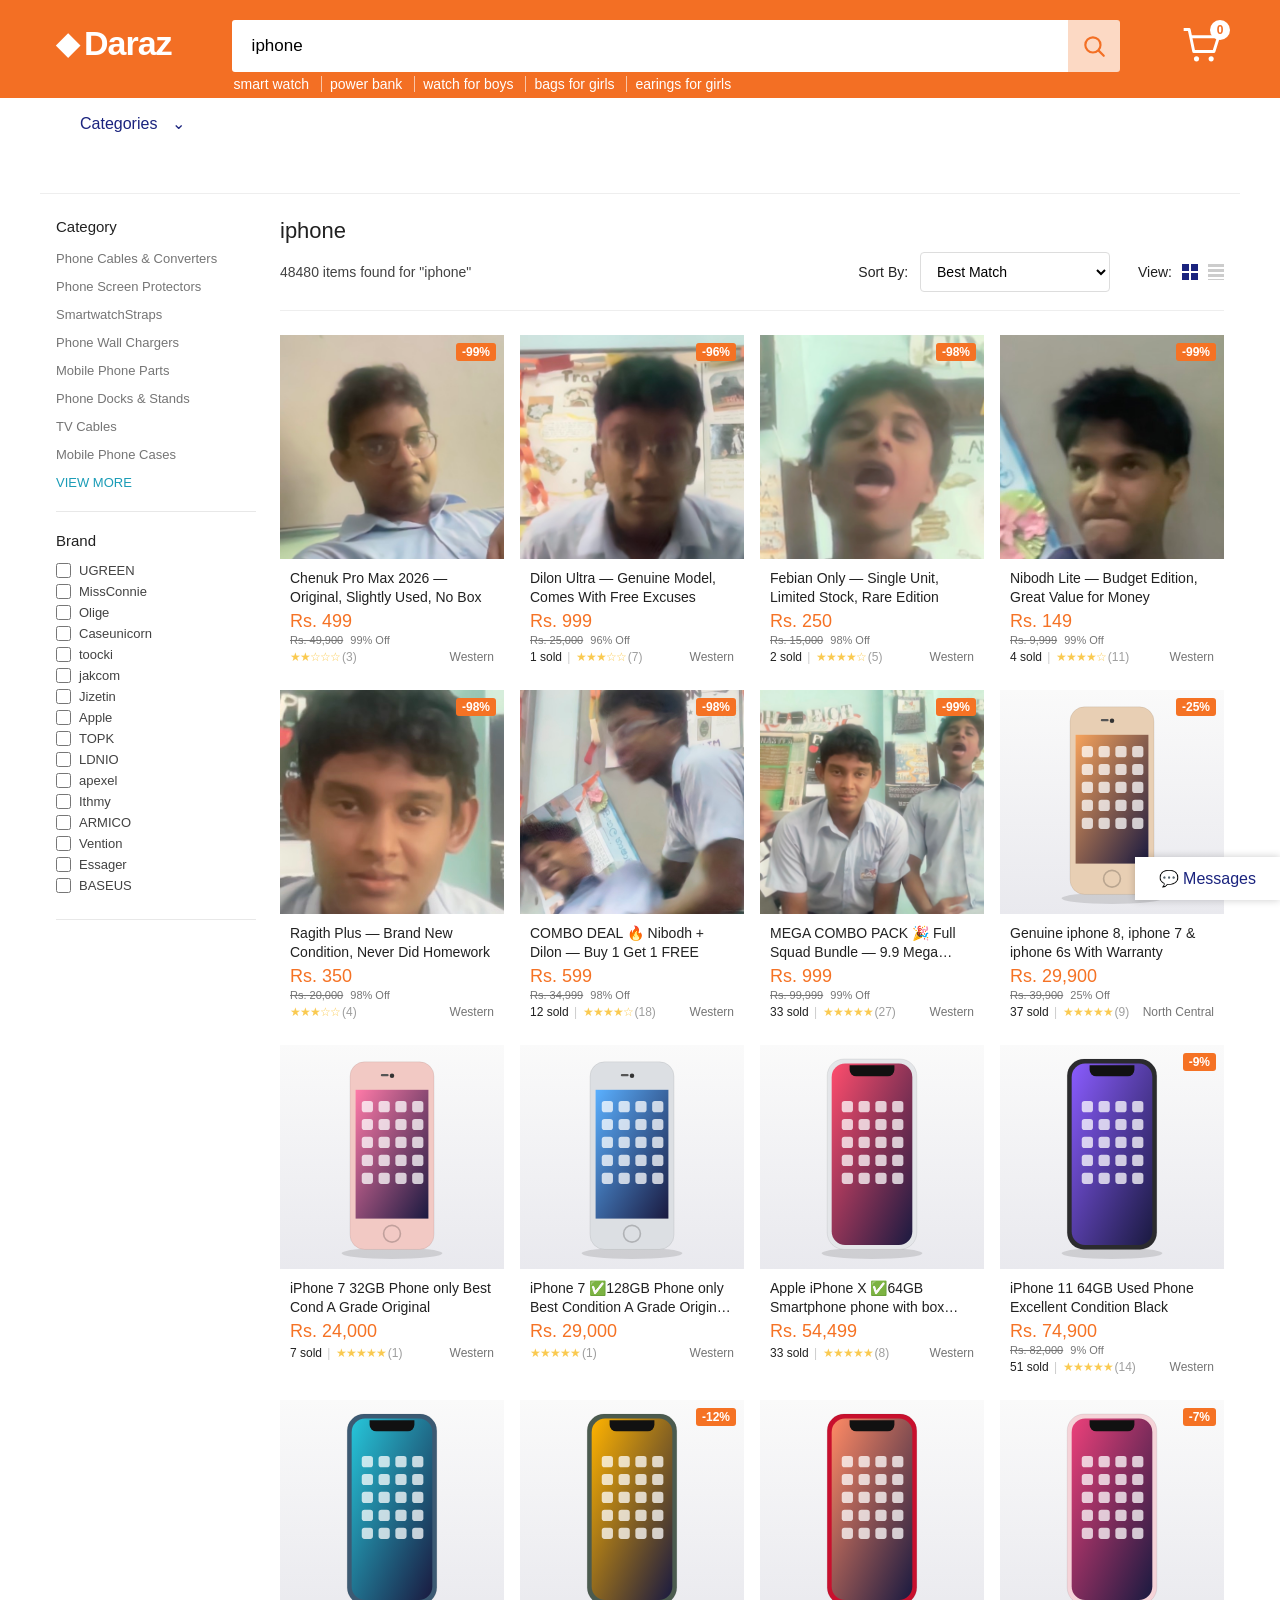
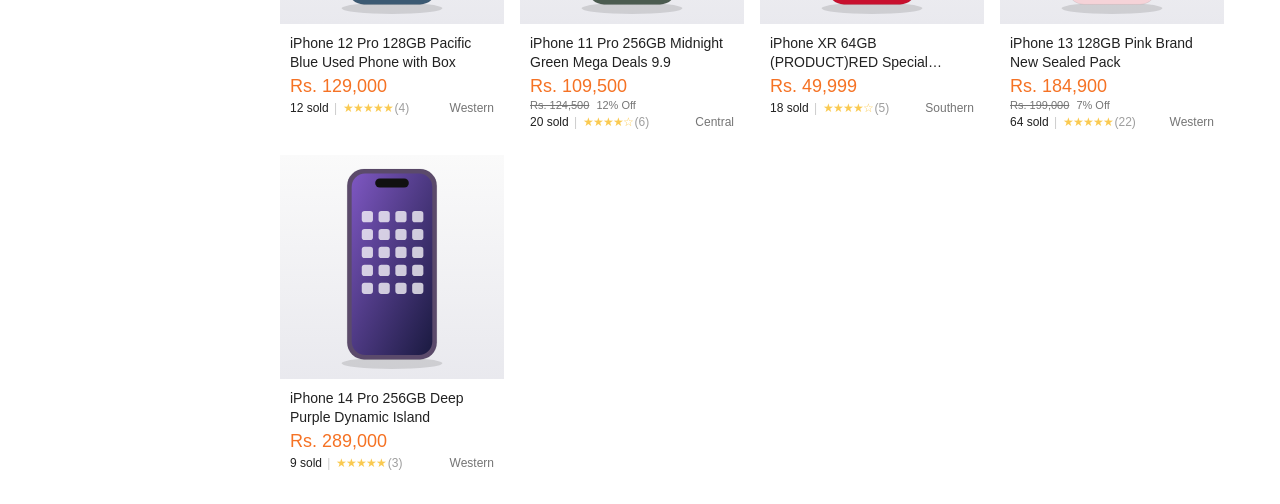
==== index.html @ cf16ce6b "Add files via upload" ====
<!DOCTYPE html>
<html lang="en">
<head>
  <meta charset="UTF-8">
  <meta name="viewport" content="width=device-width, initial-scale=1.0">
  <title>iphone - Buy iphone at Best Price</title>
  <link rel="stylesheet" href="style.css">
</head>
<body>

  <!-- Header -->
  <header class="header">
    <div class="header-inner">
      <a href="#" class="logo">
        <span class="logo-icon">◆</span> Daraz
      </a>
      <div class="search-wrap">
        <form class="search" id="searchForm">
          <input type="text" id="searchInput" value="iphone">
          <button type="submit" aria-label="Search">
            <svg viewBox="0 0 24 24" width="26" height="26"><circle cx="11" cy="11" r="7" fill="none" stroke="currentColor" stroke-width="2"/><line x1="16.5" y1="16.5" x2="21" y2="21" stroke="currentColor" stroke-width="2" stroke-linecap="round"/></svg>
          </button>
        </form>
        <nav class="suggestions">
          <a href="#">smart watch</a>
          <a href="#">power bank</a>
          <a href="#">watch for boys</a>
          <a href="#">bags for girls</a>
          <a href="#">earings for girls</a>
        </nav>
      </div>
      <a href="#" class="cart" id="cartBtn" aria-label="Cart">
        <span class="cart-badge" id="cartCount">0</span>
        <svg viewBox="0 0 24 24" width="44" height="44"><path d="M2 3h3l2.5 12h11L21 7H6.2" fill="none" stroke="currentColor" stroke-width="1.6" stroke-linejoin="round"/><circle cx="9" cy="19" r="1.4" fill="currentColor"/><circle cx="17" cy="19" r="1.4" fill="currentColor"/></svg>
      </a>
    </div>
  </header>

  <!-- Categories bar -->
  <div class="cat-bar">
    <button class="cat-btn">Categories <span class="chev">⌄</span></button>
  </div>

  <main class="container">
    <!-- Sidebar -->
    <aside class="sidebar">
      <section class="filter">
        <h3>Category</h3>
        <ul class="cat-list">
          <li><a href="#">Phone Cables &amp; Converters</a></li>
          <li><a href="#">Phone Screen Protectors</a></li>
          <li><a href="#">SmartwatchStraps</a></li>
          <li><a href="#">Phone Wall Chargers</a></li>
          <li><a href="#">Mobile Phone Parts</a></li>
          <li><a href="#">Phone Docks &amp; Stands</a></li>
          <li><a href="#">TV Cables</a></li>
          <li><a href="#">Mobile Phone Cases</a></li>
        </ul>
        <a href="#" class="view-more">VIEW MORE</a>
      </section>

      <section class="filter">
        <h3>Brand</h3>
        <ul class="brand-list">
          <li><label><input type="checkbox"> UGREEN</label></li>
          <li><label><input type="checkbox"> MissConnie</label></li>
          <li><label><input type="checkbox"> Olige</label></li>
          <li><label><input type="checkbox"> Caseunicorn</label></li>
          <li><label><input type="checkbox"> toocki</label></li>
          <li><label><input type="checkbox"> jakcom</label></li>
          <li><label><input type="checkbox"> Jizetin</label></li>
          <li><label><input type="checkbox"> Apple</label></li>
          <li><label><input type="checkbox"> TOPK</label></li>
          <li><label><input type="checkbox"> LDNIO</label></li>
          <li><label><input type="checkbox"> apexel</label></li>
          <li><label><input type="checkbox"> Ithmy</label></li>
          <li><label><input type="checkbox"> ARMICO</label></li>
          <li><label><input type="checkbox"> Vention</label></li>
          <li><label><input type="checkbox"> Essager</label></li>
          <li><label><input type="checkbox"> BASEUS</label></li>
        </ul>
      </section>
    </aside>

    <!-- Results -->
    <section class="results">
      <h1 id="resultsTitle">iphone</h1>
      <div class="results-top">
        <p class="count" id="resultsCount">48480 items found for "iphone"</p>
        <div class="controls">
          <label class="sort">Sort By:
            <select id="sortSelect">
              <option value="best">Best Match</option>
              <option value="low">Price low to high</option>
              <option value="high">Price high to low</option>
              <option value="sold">Top Sales</option>
            </select>
          </label>
          <div class="view">View:
            <span class="view-grid active"></span>
            <span class="view-list"></span>
          </div>
        </div>
      </div>

      <div class="grid" id="grid"></div>
    </section>
  </main>

  <!-- Product detail popup -->
  <div class="modal" id="productModal">
    <div class="product-box">
      <button class="close-x" data-close>×</button>
      <img id="pdImage" src="" alt="">
      <div class="pd-info">
        <h2 id="pdTitle"></h2>
        <div class="pd-rating" id="pdRating"></div>
        <div class="pd-price" id="pdPrice"></div>
        <div class="pd-old" id="pdOld"></div>
        <ul class="pd-perks" id="pdPerks"></ul>
        <div class="pd-qty">Quantity:
          <button id="qtyMinus">−</button><span id="qty">1</span><button id="qtyPlus">+</button>
        </div>
        <div class="pd-actions">
          <button class="buy-now" id="buyNow">Buy Now</button>
          <button class="add-cart" id="addCart">Add to Cart</button>
        </div>
      </div>
    </div>
  </div>

  <div class="toast" id="toast">Added to cart ✓</div>

  <!-- Prank popup -->
  <div class="modal" id="modal">
    <div class="modal-box">
      <img class="friend-photo" id="prankPhoto" src="" alt="">
      <div class="modal-emoji">😂</div>
      <h2 id="prankTitle">YOU GOT PRANKED!</h2>
      <p>Nothing here is for sale. Keep your money 😜</p>
      <button id="closeModal">OK, you got me</button>
    </div>
  </div>

  <button class="messages">💬 Messages</button>

  <script src="script.js"></script>
</body>
</html>
---- style.css ----
* { box-sizing: border-box; margin: 0; padding: 0; }

body {
  font-family: Roboto, -apple-system, "Segoe UI", Arial, sans-serif;
  background: #fff;
  color: #212121;
}

a { text-decoration: none; color: inherit; }

/* Header */
.header { background: #f36f24; padding: 20px 0 6px; }
.header-inner {
  max-width: 1200px; margin: 0 auto; padding: 0 16px;
  display: flex; align-items: flex-start; gap: 60px;
}
.logo {
  color: #fff; font-size: 34px; font-weight: 800;
  letter-spacing: -1px; display: flex; align-items: center; gap: 6px;
  margin-top: 4px; white-space: nowrap;
}
.logo-icon { font-size: 30px; }
.search-wrap { flex: 1; }
.search { display: flex; height: 52px; }
.search input {
  flex: 1; border: none; outline: none; padding: 0 20px;
  font-size: 17px; border-radius: 3px 0 0 3px;
}
.search button {
  width: 52px; border: none; background: #fcd9c4; color: #f36f24;
  cursor: pointer; border-radius: 0 3px 3px 0;
  display: flex; align-items: center; justify-content: center;
}
.suggestions { margin-top: 4px; font-size: 14px; }
.suggestions a { color: #fff; padding: 0 8px; border-left: 1px solid rgba(255,255,255,.6); }
.suggestions a:first-child { padding-left: 2px; border-left: none; }
.cart { color: #fff; margin-top: 4px; }

/* Categories bar */
.cat-bar {
  max-width: 1200px; margin: 0 auto; padding: 16px 16px 60px 40px;
  border-bottom: 1px solid #eee;
}
.cat-btn {
  background: none; border: none; font-size: 16px; font-weight: 500;
  color: #1a237e; cursor: pointer;
}
.chev { margin-left: 10px; }

/* Layout */
.container {
  max-width: 1200px; margin: 0 auto; padding: 24px 16px;
  display: flex; gap: 24px;
}

/* Sidebar */
.sidebar { width: 200px; flex-shrink: 0; }
.filter { padding-bottom: 20px; margin-bottom: 20px; border-bottom: 1px solid #e8e8e8; }
.filter h3 { font-size: 15px; font-weight: 400; margin-bottom: 14px; }
.cat-list li { list-style: none; margin-bottom: 10px; }
.cat-list a { font-size: 13px; color: #757575; }
.cat-list a:hover { color: #f36f24; }
.view-more { font-size: 13px; color: #1a9cb7; font-weight: 500; }
.brand-list li { list-style: none; margin-bottom: 6px; }
.brand-list label { font-size: 13px; color: #424242; cursor: pointer; display: flex; align-items: center; gap: 8px; }
.brand-list input { width: 15px; height: 15px; }

/* Results */
.results { flex: 1; min-width: 0; }
.results h1 { font-size: 22px; font-weight: 400; margin-bottom: 8px; }
.results-top {
  display: flex; justify-content: space-between; align-items: center;
  padding-bottom: 18px; border-bottom: 1px solid #eee; margin-bottom: 24px;
  flex-wrap: wrap; gap: 12px;
}
.count { font-size: 14px; color: #424242; }
.controls { display: flex; align-items: center; gap: 28px; font-size: 14px; }
.sort select {
  margin-left: 8px; padding: 10px 12px; width: 190px;
  border: 1px solid #ddd; border-radius: 4px; font-size: 14px; background: #fff;
}
.view { display: flex; align-items: center; gap: 10px; }
.view-grid, .view-list { width: 16px; height: 16px; display: inline-block; cursor: pointer; }
.view-grid { background:
  linear-gradient(#fff,#fff) 7px 0/2px 16px no-repeat,
  linear-gradient(#fff,#fff) 0 7px/16px 2px no-repeat, #1a237e; }
.view-list { background: repeating-linear-gradient(#ccc 0 3px, #fff 3px 5px); }

/* Product grid */
.grid { display: grid; grid-template-columns: repeat(4, 1fr); gap: 16px; }
.card { cursor: pointer; transition: box-shadow .2s; }
.card:hover { box-shadow: 0 2px 12px rgba(0,0,0,.15); }
.thumb { aspect-ratio: 1; position: relative; overflow: hidden; background: #f5f5f5; }
.thumb img { width: 100%; height: 100%; object-fit: cover; object-position: center 25%; display: block; transition: transform .3s; }
.card:hover .thumb img { transform: scale(1.05); }
.off-tag {
  position: absolute; top: 8px; right: 8px;
  background: #f57224; color: #fff; font-size: 12px; font-weight: 700;
  padding: 2px 6px; border-radius: 3px;
}
.discount s { margin-right: 4px; }
.empty { grid-column: 1 / -1; text-align: center; color: #757575; padding: 60px 0; }

/* Cart badge */
.cart { position: relative; }
.cart-badge {
  position: absolute; top: -4px; right: -6px;
  background: #fff; color: #f36f24; font-size: 12px; font-weight: 700;
  min-width: 20px; height: 20px; border-radius: 10px; padding: 0 5px;
  display: flex; align-items: center; justify-content: center;
  transition: transform .2s;
}
.cart-badge.bump { transform: scale(1.4); }

/* Product detail popup */
.product-box {
  position: relative; background: #fff; border-radius: 8px;
  width: min(820px, calc(100% - 32px)); max-height: calc(100% - 32px); overflow: auto;
  display: flex; gap: 24px; padding: 24px; animation: pop .25s ease;
}
.product-box > img { width: 45%; aspect-ratio: 1; object-fit: cover; border-radius: 6px; flex-shrink: 0; }
.pd-info { flex: 1; }
.pd-info h2 { font-size: 20px; font-weight: 400; line-height: 1.35; margin-right: 24px; }
.pd-rating { font-size: 13px; color: #1a9cb7; margin: 8px 0 14px; }
.pd-price { font-size: 30px; color: #f57224; }
.pd-old { font-size: 14px; color: #9e9e9e; min-height: 20px; margin-bottom: 12px; }
.pd-perks { list-style: none; font-size: 14px; color: #424242; border-top: 1px solid #eee; padding-top: 12px; }
.pd-perks li { margin-bottom: 6px; }
.pd-qty { display: flex; align-items: center; gap: 10px; margin: 14px 0; font-size: 14px; color: #757575; }
.pd-qty button { width: 32px; height: 32px; border: none; background: #eff0f5; font-size: 18px; cursor: pointer; }
.pd-qty span { min-width: 20px; text-align: center; color: #212121; }
.pd-actions { display: flex; gap: 10px; }
.pd-actions button { flex: 1; height: 46px; border: none; color: #fff; font-size: 16px; cursor: pointer; }
.buy-now { background: #2abbe8; }
.add-cart { background: #f57224; }
.pd-actions button:hover { filter: brightness(.95); }
.close-x {
  position: absolute; top: 10px; right: 14px; background: none; border: none;
  font-size: 28px; color: #999; cursor: pointer; line-height: 1;
}

/* Toast */
.toast {
  position: fixed; left: 50%; bottom: 30px; transform: translate(-50%, 80px);
  background: #333; color: #fff; padding: 12px 22px; border-radius: 4px;
  opacity: 0; transition: .3s; z-index: 20;
}
.toast.show { transform: translate(-50%, 0); opacity: 1; }
.info { padding: 10px; }
.info h4 {
  font-size: 14px; font-weight: 400; line-height: 1.35;
  display: -webkit-box; -webkit-line-clamp: 2; -webkit-box-orient: vertical; overflow: hidden;
  min-height: 38px;
}
.price { color: #f57224; font-size: 18px; margin: 4px 0 2px; }
.discount { font-size: 11px; color: #757575; }
.gems { background: #9c27b0; color: #fff; padding: 0 3px; }
.meta { display: flex; justify-content: space-between; font-size: 12px; margin-top: 4px; }
.sep { color: #ccc; margin: 0 2px; }
.stars { color: #faca51; letter-spacing: -1px; }
.rc { color: #9e9e9e; margin-left: 2px; }
.loc { color: #757575; }

/* Messages button */
.messages {
  position: fixed; right: 0; bottom: 0;
  background: #fff; border: none; box-shadow: 0 0 8px rgba(0,0,0,.2);
  padding: 12px 24px; font-size: 16px; font-weight: 500; color: #1a237e; cursor: pointer;
}

/* Prank modal */
.modal {
  position: fixed; inset: 0; background: rgba(0,0,0,.6);
  display: none; align-items: center; justify-content: center; z-index: 10;
}
.modal.show { display: flex; }
.modal-box {
  background: #fff; padding: 36px 40px; border-radius: 10px; text-align: center;
  animation: pop .3s ease;
}
.modal-emoji { font-size: 64px; }
.friend-photo {
  width: 180px; height: 180px; object-fit: cover; border-radius: 50%;
  border: 5px solid #f36f24; display: block; margin: 0 auto 8px;
  animation: spin-in .6s ease;
}
.friend-photo + .modal-emoji { font-size: 40px; margin-top: -40px; position: relative; }
@keyframes spin-in { from { transform: rotate(-200deg) scale(0); } to { transform: rotate(0) scale(1); } }
.modal-box h2 { color: #f36f24; margin: 8px 0; }
.modal-box p { color: #555; margin-bottom: 20px; }
.modal-box button {
  background: #f36f24; color: #fff; border: none;
  padding: 10px 24px; border-radius: 4px; font-size: 15px; cursor: pointer;
}
@keyframes pop { from { transform: scale(.6); opacity: 0; } to { transform: scale(1); opacity: 1; } }

/* Responsive */
@media (max-width: 1000px) { .grid { grid-template-columns: repeat(3, 1fr); } }
@media (max-width: 760px) {
  .header-inner { gap: 16px; }
  .logo { font-size: 24px; }
  .suggestions { display: none; }
  .sidebar { display: none; }
  .grid { grid-template-columns: repeat(2, 1fr); }
  .cat-bar { padding: 12px 16px 20px; }
  .product-box { flex-direction: column; padding: 16px; }
  .product-box > img { width: 100%; }
}
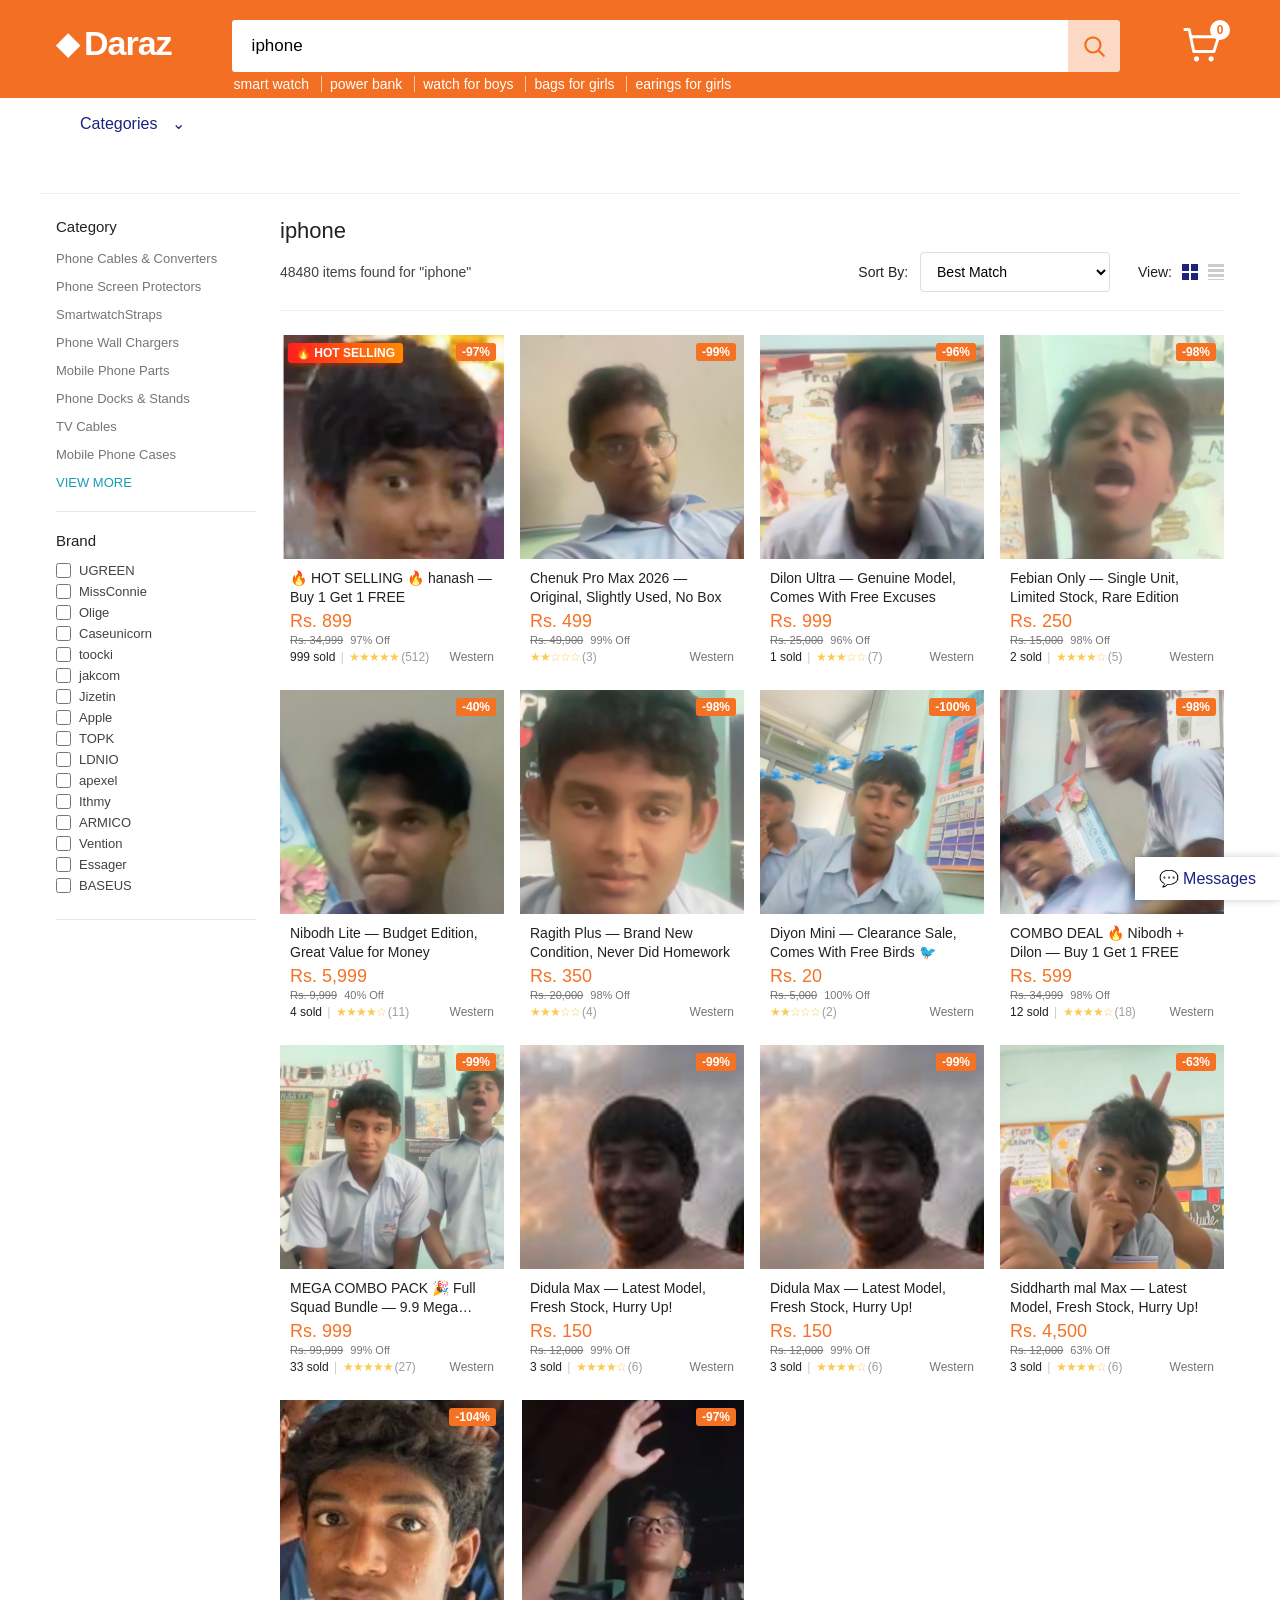
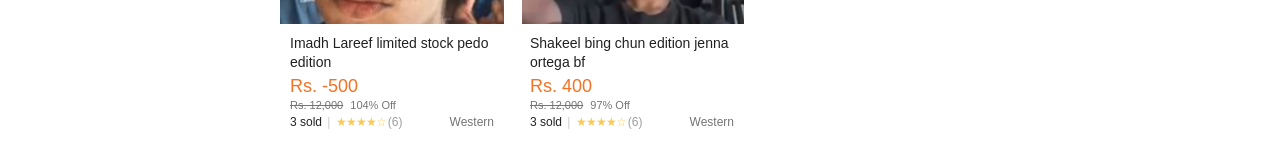
==== commit 39eca6d4: "Update index.html" ====
--- a/index.html
+++ b/index.html
@@ -117,7 +117,12 @@
         <div class="pd-rating" id="pdRating"></div>
         <div class="pd-price" id="pdPrice"></div>
         <div class="pd-old" id="pdOld"></div>
-        <ul class="pd-perks" id="pdPerks"></ul>
+        <ul class="pd-perks">
+          <li>✅ 100% Original Device</li>
+          <li>🚚 Free Delivery Island-wide</li>
+          <li>🛡️ 6 Months Warranty</li>
+          <li>↩️ 7 Days Easy Return</li>
+        </ul>
         <div class="pd-qty">Quantity:
           <button id="qtyMinus">−</button><span id="qty">1</span><button id="qtyPlus">+</button>
         </div>
@@ -134,7 +139,7 @@
   <!-- Prank popup -->
   <div class="modal" id="modal">
     <div class="modal-box">
-      <img class="friend-photo" id="prankPhoto" src="" alt="">
+      <img class="friend-photo" src="images/friend.jpg" alt="" onerror="this.remove()">
       <div class="modal-emoji">😂</div>
       <h2 id="prankTitle">YOU GOT PRANKED!</h2>
       <p>Nothing here is for sale. Keep your money 😜</p>
--- a/style.css
+++ b/style.css
@@ -98,6 +98,14 @@
   background: #f57224; color: #fff; font-size: 12px; font-weight: 700;
   padding: 2px 6px; border-radius: 3px;
 }
+.hot-tag {
+  position: absolute; top: 8px; left: 8px;
+  background: linear-gradient(90deg, #ff1f1f, #ff8a00); color: #fff;
+  font-size: 12px; font-weight: 700; padding: 3px 8px; border-radius: 3px;
+  box-shadow: 0 2px 6px rgba(255, 60, 0, .5);
+  animation: hot-pulse 1.2s ease-in-out infinite;
+}
+@keyframes hot-pulse { 50% { transform: scale(1.08); } }
 .discount s { margin-right: 4px; }
 .empty { grid-column: 1 / -1; text-align: center; color: #757575; padding: 60px 0; }
 
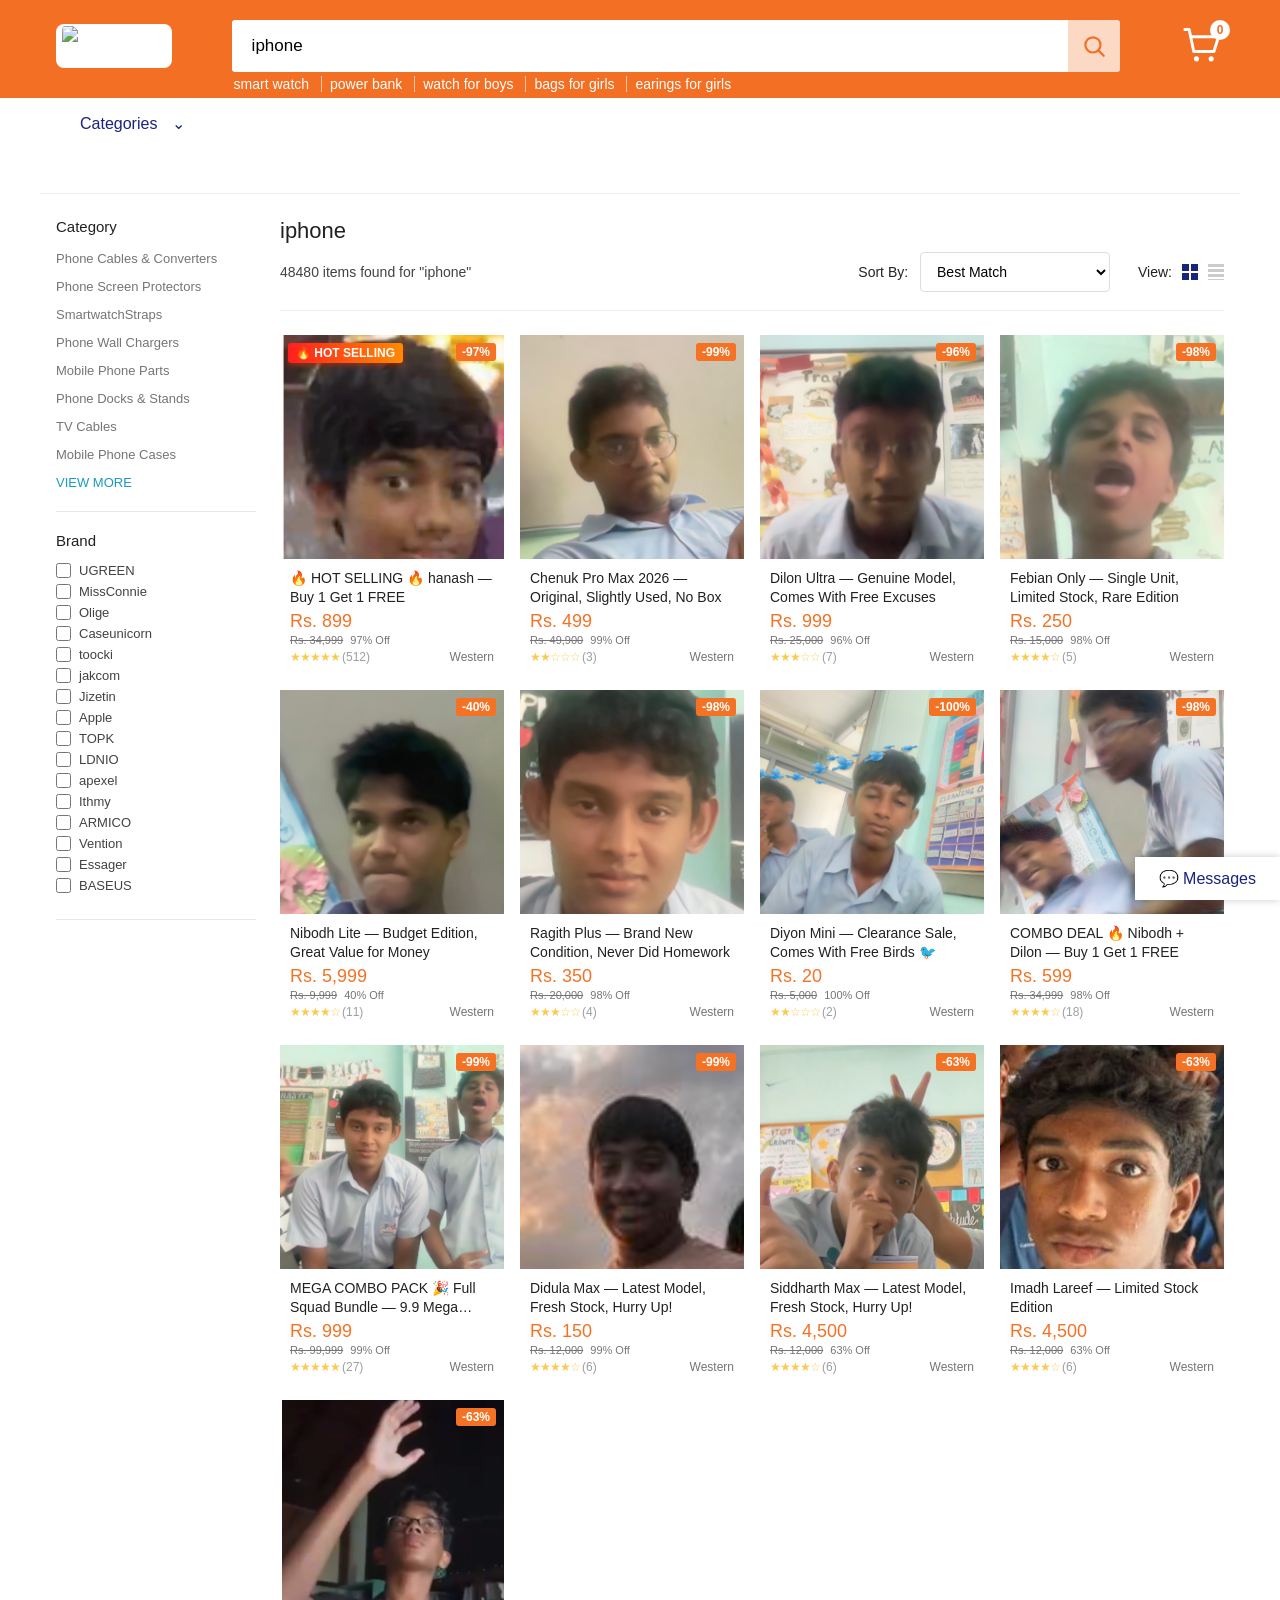
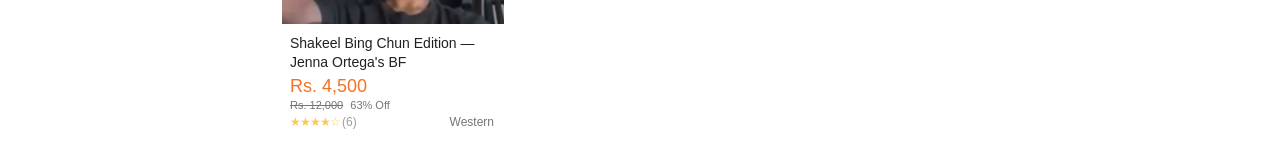
==== commit 3cf9a25a: "Update index.html" ====
--- a/index.html
+++ b/index.html
@@ -12,7 +12,7 @@
   <header class="header">
     <div class="header-inner">
       <a href="#" class="logo">
-        <span class="logo-icon">◆</span> Daraz
+        <img src="images/logo.png" alt="Daraz">
       </a>
       <div class="search-wrap">
         <form class="search" id="searchForm">
@@ -117,12 +117,7 @@
         <div class="pd-rating" id="pdRating"></div>
         <div class="pd-price" id="pdPrice"></div>
         <div class="pd-old" id="pdOld"></div>
-        <ul class="pd-perks">
-          <li>✅ 100% Original Device</li>
-          <li>🚚 Free Delivery Island-wide</li>
-          <li>🛡️ 6 Months Warranty</li>
-          <li>↩️ 7 Days Easy Return</li>
-        </ul>
+        <ul class="pd-perks" id="pdPerks"></ul>
         <div class="pd-qty">Quantity:
           <button id="qtyMinus">−</button><span id="qty">1</span><button id="qtyPlus">+</button>
         </div>
@@ -134,12 +129,32 @@
     </div>
   </div>
 
+  <!-- Checkout popup -->
+  <div class="modal" id="checkoutModal">
+    <form class="checkout-box" id="checkoutForm" novalidate>
+      <button type="button" class="close-x" id="closeCheckout" aria-label="Close">×</button>
+      <h2>Checkout</h2>
+      <div class="co-item">
+        <img id="coImage" src="" alt="">
+        <div>
+          <p class="co-title" id="coTitle"></p>
+          <p class="co-qty" id="coQty"></p>
+        </div>
+      </div>
+      <div class="co-total"><span>Total</span><strong id="coTotal"></strong></div>
+      <label class="co-label" for="coName">Your name</label>
+      <input class="co-input" id="coName" type="text" maxlength="60" placeholder="Enter your full name" autocomplete="name" required>
+      <p class="co-error" id="coError" role="alert"></p>
+      <button type="submit" class="co-place" id="coPlace">Place Order</button>
+    </form>
+  </div>
+
   <div class="toast" id="toast">Added to cart ✓</div>
 
   <!-- Prank popup -->
   <div class="modal" id="modal">
     <div class="modal-box">
-      <img class="friend-photo" src="images/friend.jpg" alt="" onerror="this.remove()">
+      <img class="friend-photo" id="prankPhoto" src="" alt="">
       <div class="modal-emoji">😂</div>
       <h2 id="prankTitle">YOU GOT PRANKED!</h2>
       <p>Nothing here is for sale. Keep your money 😜</p>
--- a/style.css
+++ b/style.css
@@ -19,7 +19,10 @@
   letter-spacing: -1px; display: flex; align-items: center; gap: 6px;
   margin-top: 4px; white-space: nowrap;
 }
-.logo-icon { font-size: 30px; }
+.logo img {
+  height: 44px; width: auto; display: block;
+  background: #fff; border-radius: 8px; padding: 2px 6px;
+}
 .search-wrap { flex: 1; }
 .search { display: flex; height: 52px; }
 .search input {
@@ -202,15 +205,72 @@
 }
 @keyframes pop { from { transform: scale(.6); opacity: 0; } to { transform: scale(1); opacity: 1; } }
 
+/* Checkout popup */
+.checkout-box {
+  position: relative; background: #fff; border-radius: 8px;
+  width: min(420px, calc(100% - 32px)); max-height: calc(100% - 32px); overflow: auto;
+  padding: 24px; animation: pop .25s ease;
+}
+.checkout-box h2 { font-size: 20px; font-weight: 500; margin-bottom: 16px; }
+.co-item { display: flex; gap: 12px; align-items: center; padding-bottom: 14px; border-bottom: 1px solid #eee; }
+.co-item img { width: 64px; height: 64px; object-fit: cover; border-radius: 6px; flex-shrink: 0; }
+.co-title { font-size: 14px; line-height: 1.35; }
+.co-qty { font-size: 13px; color: #757575; margin-top: 4px; }
+.co-total { display: flex; justify-content: space-between; align-items: center; padding: 14px 0; font-size: 15px; }
+.co-total strong { color: #f57224; font-size: 22px; }
+.co-label { display: block; font-size: 14px; color: #424242; margin-bottom: 6px; }
+.co-input {
+  width: 100%; height: 46px; padding: 0 14px; font-size: 16px;
+  border: 1px solid #ddd; border-radius: 4px; outline: none;
+}
+.co-input:focus { border-color: #f57224; }
+.co-error { color: #d32f2f; font-size: 13px; min-height: 18px; margin: 6px 0 10px; }
+.co-place {
+  width: 100%; height: 48px; border: none; border-radius: 4px;
+  background: #f57224; color: #fff; font-size: 16px; cursor: pointer;
+}
+.co-place:disabled { opacity: .6; cursor: wait; }
+
 /* Responsive */
-@media (max-width: 1000px) { .grid { grid-template-columns: repeat(3, 1fr); } }
+@media (max-width: 1000px) {
+  .grid { grid-template-columns: repeat(3, 1fr); }
+  .header-inner { gap: 24px; }
+}
 @media (max-width: 760px) {
-  .header-inner { gap: 16px; }
-  .logo { font-size: 24px; }
+  .header { padding: 12px 0; }
+  .header-inner { flex-wrap: wrap; align-items: center; gap: 12px; }
+  .logo { margin-top: 0; }
+  .logo img { height: 34px; }
+  .cart { margin: 0 0 0 auto; }
+  .cart svg { width: 34px; height: 34px; }
+  .search-wrap { order: 3; flex-basis: 100%; }
+  .search { height: 44px; }
+  .search input { font-size: 16px; padding: 0 14px; min-width: 0; }
+  .search button { width: 46px; }
   .suggestions { display: none; }
   .sidebar { display: none; }
-  .grid { grid-template-columns: repeat(2, 1fr); }
-  .cat-bar { padding: 12px 16px 20px; }
-  .product-box { flex-direction: column; padding: 16px; }
-  .product-box > img { width: 100%; }
-}
+  .cat-bar { padding: 10px 16px; }
+  .container { padding: 16px 12px; }
+  .results h1 { font-size: 18px; }
+  .results-top { margin-bottom: 14px; padding-bottom: 12px; }
+  .controls { width: 100%; justify-content: space-between; gap: 12px; }
+  .sort select { width: auto; padding: 8px 10px; }
+  .view { display: none; }
+  .grid { grid-template-columns: repeat(2, 1fr); gap: 10px; }
+  .info { padding: 8px; }
+  .info h4 { font-size: 13px; min-height: 35px; }
+  .price { font-size: 16px; }
+  .meta { flex-wrap: wrap; gap: 2px 6px; font-size: 11px; }
+  .hot-tag, .off-tag { font-size: 10px; top: 6px; }
+  .hot-tag { left: 6px; padding: 2px 6px; }
+  .off-tag { right: 6px; }
+  .product-box { flex-direction: column; gap: 14px; padding: 16px; }
+  .product-box > img { width: 100%; max-height: 42vh; }
+  .pd-info h2 { font-size: 17px; margin-right: 28px; }
+  .pd-price { font-size: 26px; }
+  .modal-box { width: calc(100% - 32px); padding: 28px 20px; }
+  .modal-box h2 { font-size: 20px; }
+  .friend-photo { width: 140px; height: 140px; }
+  .checkout-box { padding: 20px 16px; }
+  .messages { padding: 10px 16px; font-size: 14px; }
+}
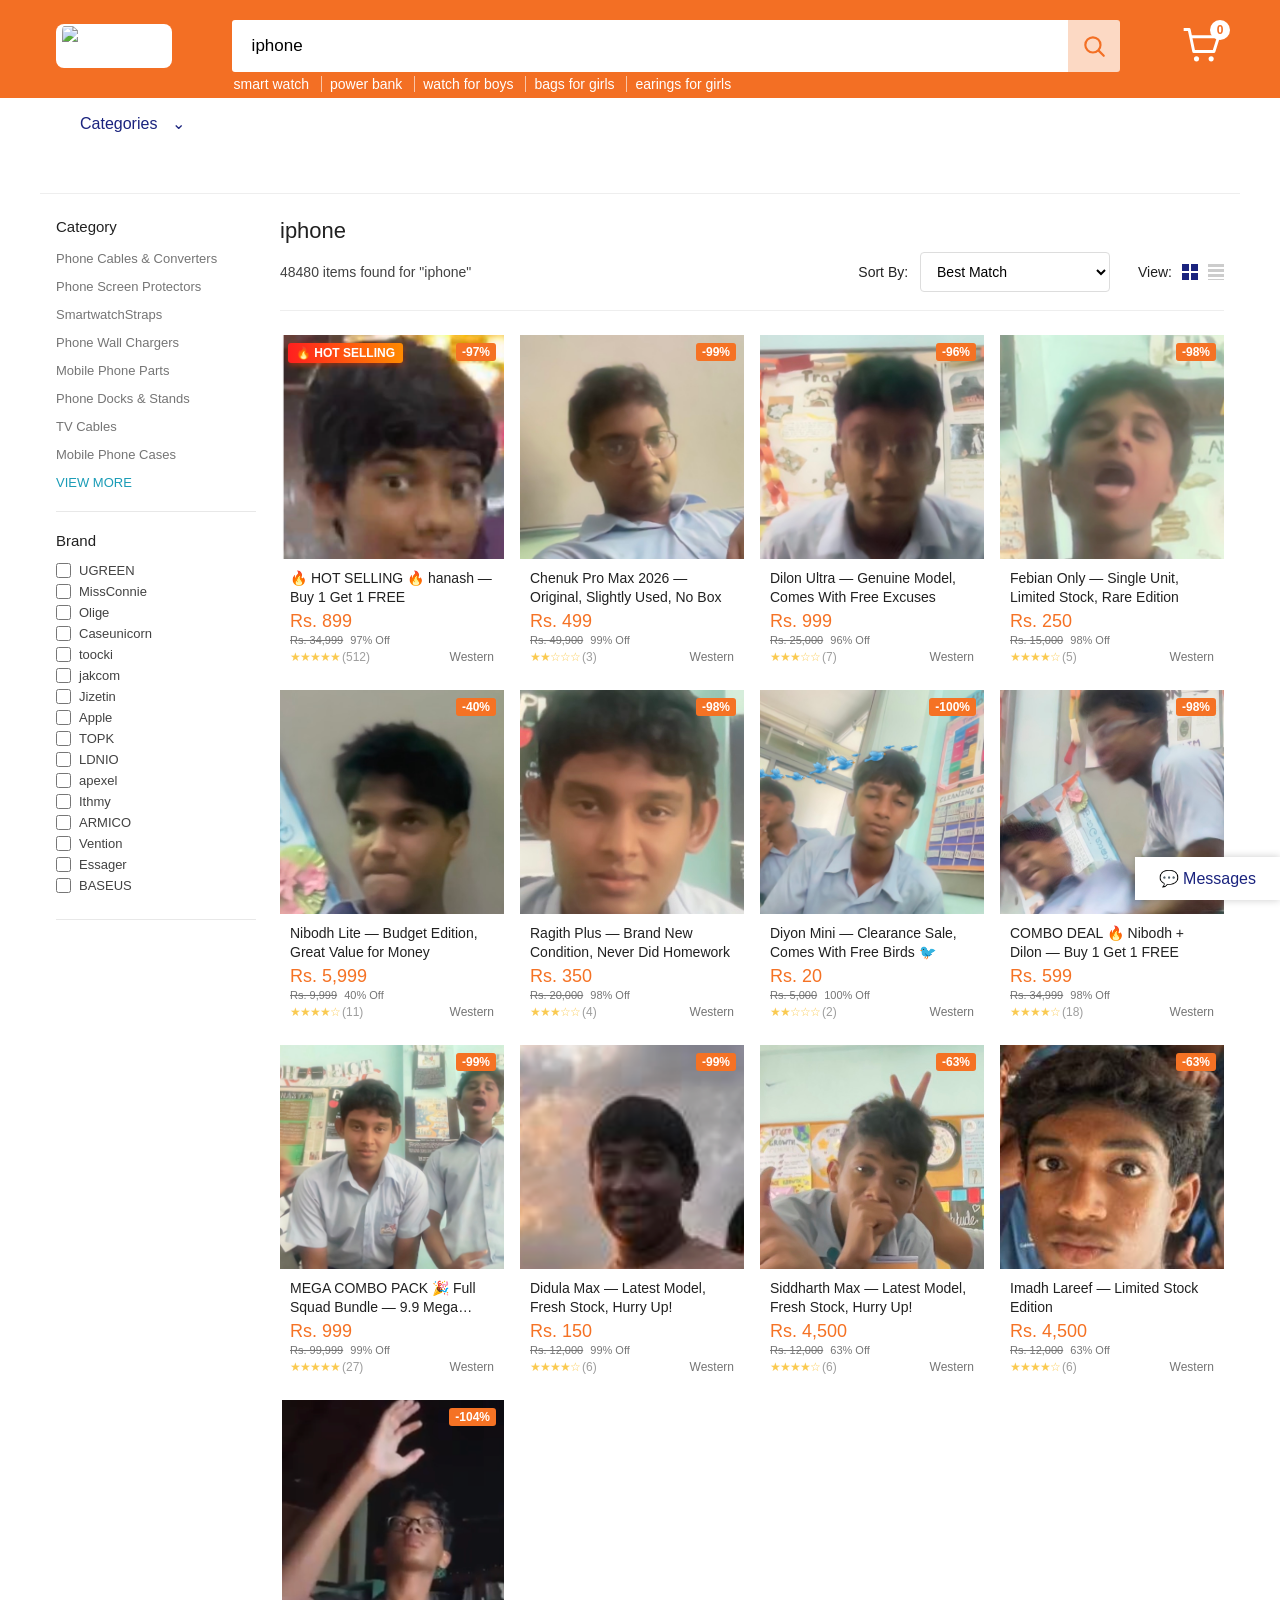
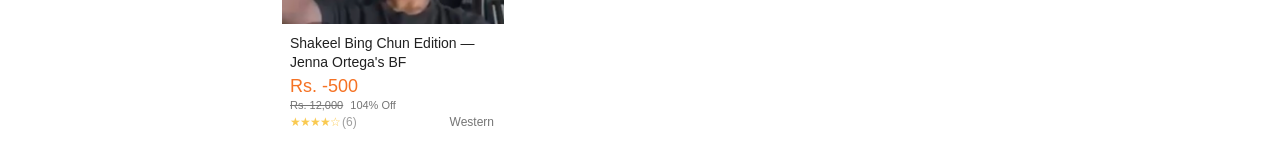
==== commit a640c2e9: "Update index.html" ====
--- a/index.html
+++ b/index.html
@@ -125,6 +125,26 @@
           <button class="buy-now" id="buyNow">Buy Now</button>
           <button class="add-cart" id="addCart">Add to Cart</button>
         </div>
+
+        <!-- Ratings & reviews -->
+        <section class="reviews">
+          <h3>Ratings &amp; Reviews</h3>
+          <div class="rv-summary" id="rvSummary"></div>
+          <form class="rv-form" id="reviewForm" novalidate>
+            <div class="rv-stars" id="rvStars" role="radiogroup" aria-label="Your rating">
+              <button type="button" role="radio" data-v="1" aria-label="1 star">★</button>
+              <button type="button" role="radio" data-v="2" aria-label="2 stars">★</button>
+              <button type="button" role="radio" data-v="3" aria-label="3 stars">★</button>
+              <button type="button" role="radio" data-v="4" aria-label="4 stars">★</button>
+              <button type="button" role="radio" data-v="5" aria-label="5 stars">★</button>
+            </div>
+            <input class="co-input" id="rvName" type="text" maxlength="40" placeholder="Your name" autocomplete="name">
+            <textarea class="rv-comment" id="rvComment" maxlength="300" rows="3" placeholder="Write your review (optional)"></textarea>
+            <p class="co-error" id="rvError" role="alert"></p>
+            <button type="submit" class="rv-submit" id="rvSubmit">Post Review</button>
+          </form>
+          <ul class="rv-list" id="rvList"></ul>
+        </section>
       </div>
     </div>
   </div>
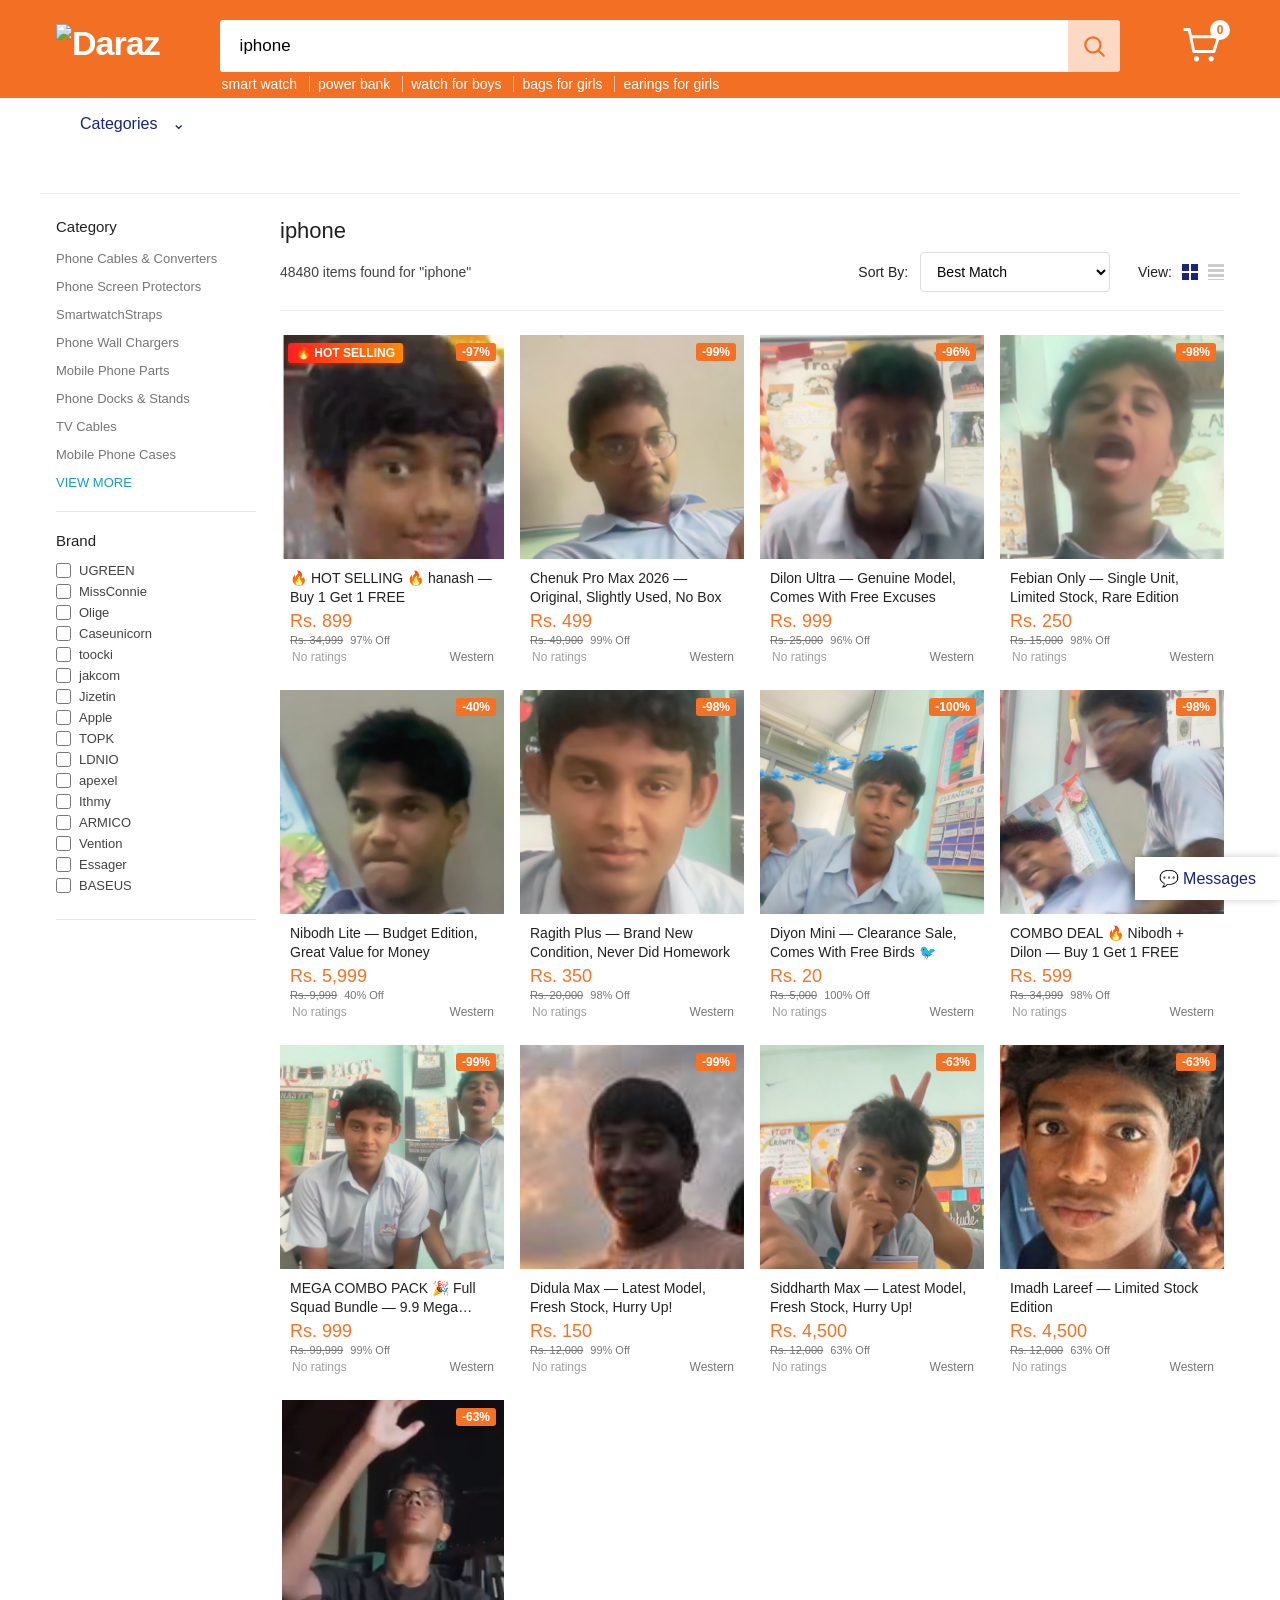
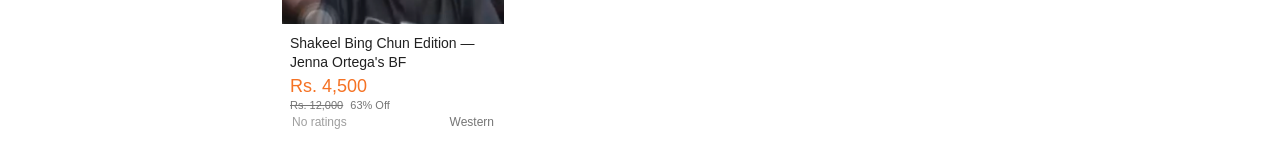
==== commit 9adf9a61: "Update index.html" ====
--- a/index.html
+++ b/index.html
@@ -12,7 +12,7 @@
   <header class="header">
     <div class="header-inner">
       <a href="#" class="logo">
-        <img src="images/logo.png" alt="Daraz">
+        <img src="images/" alt="Daraz">
       </a>
       <div class="search-wrap">
         <form class="search" id="searchForm">
--- a/style.css
+++ b/style.css
@@ -19,10 +19,7 @@
   letter-spacing: -1px; display: flex; align-items: center; gap: 6px;
   margin-top: 4px; white-space: nowrap;
 }
-.logo img {
-  height: 44px; width: auto; display: block;
-  background: #fff; border-radius: 8px; padding: 2px 6px;
-}
+.logo-icon { font-size: 30px; }
 .search-wrap { flex: 1; }
 .search { display: flex; height: 52px; }
 .search input {
@@ -94,7 +91,7 @@
 .card { cursor: pointer; transition: box-shadow .2s; }
 .card:hover { box-shadow: 0 2px 12px rgba(0,0,0,.15); }
 .thumb { aspect-ratio: 1; position: relative; overflow: hidden; background: #f5f5f5; }
-.thumb img { width: 100%; height: 100%; object-fit: cover; object-position: center 25%; display: block; transition: transform .3s; }
+.thumb img { width: 100%; height: 100%; object-fit: cover; display: block; transition: transform .3s; }
 .card:hover .thumb img { transform: scale(1.05); }
 .off-tag {
   position: absolute; top: 8px; right: 8px;
@@ -205,72 +202,15 @@
 }
 @keyframes pop { from { transform: scale(.6); opacity: 0; } to { transform: scale(1); opacity: 1; } }
 
-/* Checkout popup */
-.checkout-box {
-  position: relative; background: #fff; border-radius: 8px;
-  width: min(420px, calc(100% - 32px)); max-height: calc(100% - 32px); overflow: auto;
-  padding: 24px; animation: pop .25s ease;
-}
-.checkout-box h2 { font-size: 20px; font-weight: 500; margin-bottom: 16px; }
-.co-item { display: flex; gap: 12px; align-items: center; padding-bottom: 14px; border-bottom: 1px solid #eee; }
-.co-item img { width: 64px; height: 64px; object-fit: cover; border-radius: 6px; flex-shrink: 0; }
-.co-title { font-size: 14px; line-height: 1.35; }
-.co-qty { font-size: 13px; color: #757575; margin-top: 4px; }
-.co-total { display: flex; justify-content: space-between; align-items: center; padding: 14px 0; font-size: 15px; }
-.co-total strong { color: #f57224; font-size: 22px; }
-.co-label { display: block; font-size: 14px; color: #424242; margin-bottom: 6px; }
-.co-input {
-  width: 100%; height: 46px; padding: 0 14px; font-size: 16px;
-  border: 1px solid #ddd; border-radius: 4px; outline: none;
-}
-.co-input:focus { border-color: #f57224; }
-.co-error { color: #d32f2f; font-size: 13px; min-height: 18px; margin: 6px 0 10px; }
-.co-place {
-  width: 100%; height: 48px; border: none; border-radius: 4px;
-  background: #f57224; color: #fff; font-size: 16px; cursor: pointer;
-}
-.co-place:disabled { opacity: .6; cursor: wait; }
-
 /* Responsive */
-@media (max-width: 1000px) {
-  .grid { grid-template-columns: repeat(3, 1fr); }
-  .header-inner { gap: 24px; }
-}
+@media (max-width: 1000px) { .grid { grid-template-columns: repeat(3, 1fr); } }
 @media (max-width: 760px) {
-  .header { padding: 12px 0; }
-  .header-inner { flex-wrap: wrap; align-items: center; gap: 12px; }
-  .logo { margin-top: 0; }
-  .logo img { height: 34px; }
-  .cart { margin: 0 0 0 auto; }
-  .cart svg { width: 34px; height: 34px; }
-  .search-wrap { order: 3; flex-basis: 100%; }
-  .search { height: 44px; }
-  .search input { font-size: 16px; padding: 0 14px; min-width: 0; }
-  .search button { width: 46px; }
+  .header-inner { gap: 16px; }
+  .logo { font-size: 24px; }
   .suggestions { display: none; }
   .sidebar { display: none; }
-  .cat-bar { padding: 10px 16px; }
-  .container { padding: 16px 12px; }
-  .results h1 { font-size: 18px; }
-  .results-top { margin-bottom: 14px; padding-bottom: 12px; }
-  .controls { width: 100%; justify-content: space-between; gap: 12px; }
-  .sort select { width: auto; padding: 8px 10px; }
-  .view { display: none; }
-  .grid { grid-template-columns: repeat(2, 1fr); gap: 10px; }
-  .info { padding: 8px; }
-  .info h4 { font-size: 13px; min-height: 35px; }
-  .price { font-size: 16px; }
-  .meta { flex-wrap: wrap; gap: 2px 6px; font-size: 11px; }
-  .hot-tag, .off-tag { font-size: 10px; top: 6px; }
-  .hot-tag { left: 6px; padding: 2px 6px; }
-  .off-tag { right: 6px; }
-  .product-box { flex-direction: column; gap: 14px; padding: 16px; }
-  .product-box > img { width: 100%; max-height: 42vh; }
-  .pd-info h2 { font-size: 17px; margin-right: 28px; }
-  .pd-price { font-size: 26px; }
-  .modal-box { width: calc(100% - 32px); padding: 28px 20px; }
-  .modal-box h2 { font-size: 20px; }
-  .friend-photo { width: 140px; height: 140px; }
-  .checkout-box { padding: 20px 16px; }
-  .messages { padding: 10px 16px; font-size: 14px; }
-}
+  .grid { grid-template-columns: repeat(2, 1fr); }
+  .cat-bar { padding: 12px 16px 20px; }
+  .product-box { flex-direction: column; padding: 16px; }
+  .product-box > img { width: 100%; }
+}
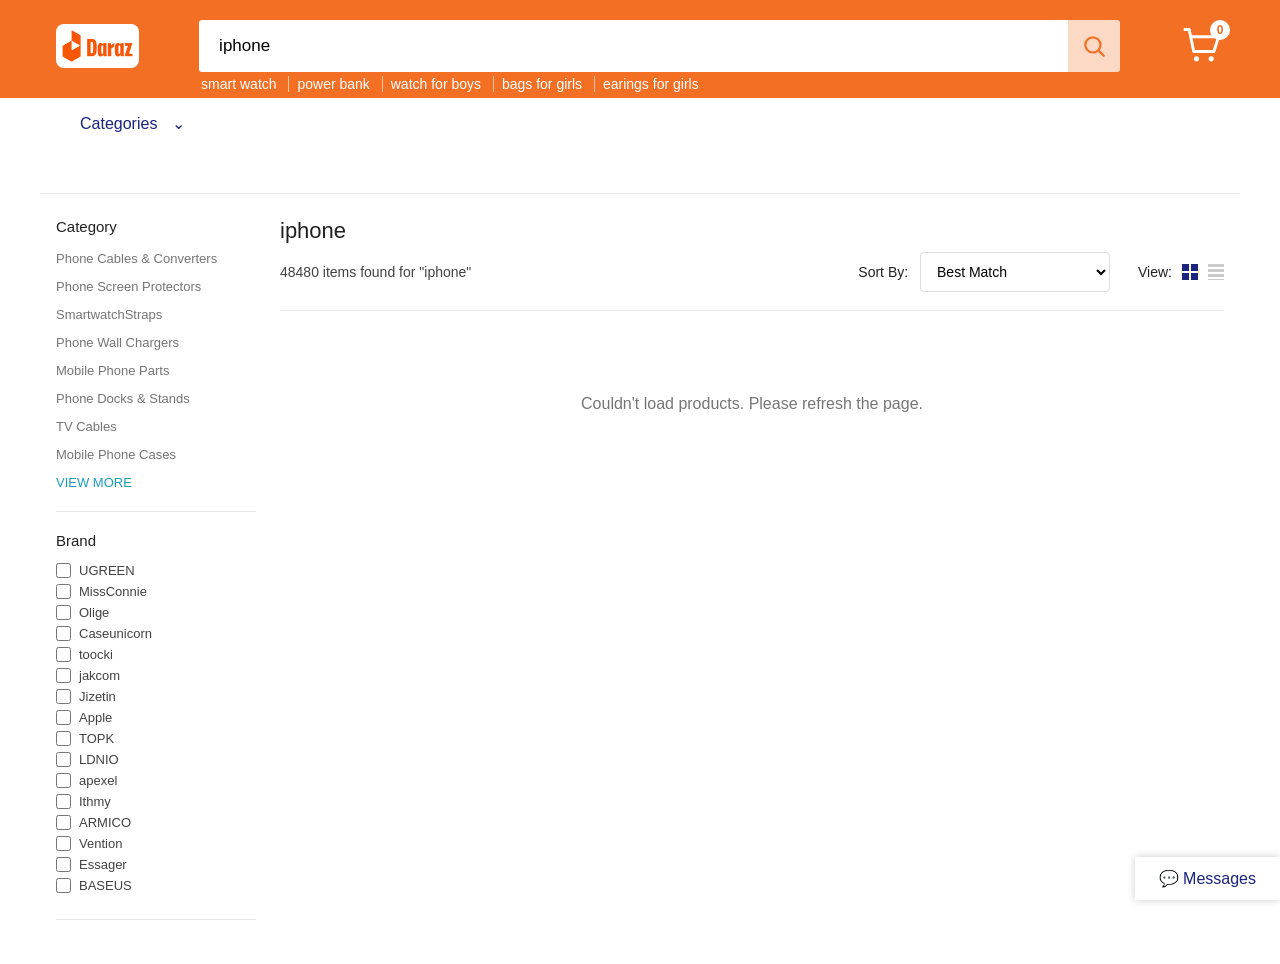
==== commit 63cdb7c2: "Add real checkout, cart, reviews and Supabase admin panel - Products now load from the Supabase prod" ====
--- a/index.html
+++ b/index.html
@@ -12,7 +12,7 @@
   <header class="header">
     <div class="header-inner">
       <a href="#" class="logo">
-        <img src="images/" alt="Daraz">
+        <img src="images/logo.png" alt="Daraz">
       </a>
       <div class="search-wrap">
         <form class="search" id="searchForm">
@@ -149,18 +149,23 @@
     </div>
   </div>
 
+  <!-- Cart popup -->
+  <div class="modal" id="cartModal">
+    <div class="checkout-box">
+      <button type="button" class="close-x" id="closeCart" aria-label="Close">×</button>
+      <h2>My Cart</h2>
+      <ul class="cart-list" id="cartList"></ul>
+      <div class="co-total" id="cartTotalRow"><span>Total</span><strong id="cartTotal"></strong></div>
+      <button type="button" class="co-place" id="cartCheckout">Checkout</button>
+    </div>
+  </div>
+
   <!-- Checkout popup -->
   <div class="modal" id="checkoutModal">
     <form class="checkout-box" id="checkoutForm" novalidate>
       <button type="button" class="close-x" id="closeCheckout" aria-label="Close">×</button>
       <h2>Checkout</h2>
-      <div class="co-item">
-        <img id="coImage" src="" alt="">
-        <div>
-          <p class="co-title" id="coTitle"></p>
-          <p class="co-qty" id="coQty"></p>
-        </div>
-      </div>
+      <ul class="co-items" id="coItems"></ul>
       <div class="co-total"><span>Total</span><strong id="coTotal"></strong></div>
       <label class="co-label" for="coName">Your name</label>
       <input class="co-input" id="coName" type="text" maxlength="60" placeholder="Enter your full name" autocomplete="name" required>
@@ -184,6 +189,7 @@
 
   <button class="messages">💬 Messages</button>
 
+  <script src="config.js"></script>
   <script src="script.js"></script>
 </body>
 </html>
--- a/style.css
+++ b/style.css
@@ -19,7 +19,10 @@
   letter-spacing: -1px; display: flex; align-items: center; gap: 6px;
   margin-top: 4px; white-space: nowrap;
 }
-.logo-icon { font-size: 30px; }
+.logo img {
+  height: 44px; width: auto; display: block;
+  background: #fff; border-radius: 8px; padding: 2px 6px;
+}
 .search-wrap { flex: 1; }
 .search { display: flex; height: 52px; }
 .search input {
@@ -91,7 +94,7 @@
 .card { cursor: pointer; transition: box-shadow .2s; }
 .card:hover { box-shadow: 0 2px 12px rgba(0,0,0,.15); }
 .thumb { aspect-ratio: 1; position: relative; overflow: hidden; background: #f5f5f5; }
-.thumb img { width: 100%; height: 100%; object-fit: cover; display: block; transition: transform .3s; }
+.thumb img { width: 100%; height: 100%; object-fit: cover; object-position: center 25%; display: block; transition: transform .3s; }
 .card:hover .thumb img { transform: scale(1.05); }
 .off-tag {
   position: absolute; top: 8px; right: 8px;
@@ -202,15 +205,170 @@
 }
 @keyframes pop { from { transform: scale(.6); opacity: 0; } to { transform: scale(1); opacity: 1; } }
 
+/* Checkout popup */
+.checkout-box {
+  position: relative; background: #fff; border-radius: 8px;
+  width: min(420px, calc(100% - 32px)); max-height: calc(100% - 32px); overflow: auto;
+  padding: 24px; animation: pop .25s ease;
+}
+.checkout-box h2 { font-size: 20px; font-weight: 500; margin-bottom: 16px; }
+.co-item { display: flex; gap: 12px; align-items: center; padding-bottom: 14px; border-bottom: 1px solid #eee; }
+.co-item img { width: 64px; height: 64px; object-fit: cover; border-radius: 6px; flex-shrink: 0; }
+.co-title { font-size: 14px; line-height: 1.35; }
+.co-qty { font-size: 13px; color: #757575; margin-top: 4px; }
+.co-total { display: flex; justify-content: space-between; align-items: center; padding: 14px 0; font-size: 15px; }
+.co-total strong { color: #f57224; font-size: 22px; }
+.co-label { display: block; font-size: 14px; color: #424242; margin-bottom: 6px; }
+.co-input {
+  width: 100%; height: 46px; padding: 0 14px; font-size: 16px;
+  border: 1px solid #ddd; border-radius: 4px; outline: none;
+}
+.co-input:focus { border-color: #f57224; }
+.co-error { color: #d32f2f; font-size: 13px; min-height: 18px; margin: 6px 0 10px; }
+.co-place {
+  width: 100%; height: 48px; border: none; border-radius: 4px;
+  background: #f57224; color: #fff; font-size: 16px; cursor: pointer;
+}
+.co-place:disabled { opacity: .6; cursor: wait; }
+
+[hidden] { display: none !important; }
+.co-items { list-style: none; border-bottom: 1px solid #eee; }
+.co-items .co-item { padding: 0 0 12px; border-bottom: none; }
+.co-items .co-item + .co-item { padding-top: 12px; border-top: 1px solid #f5f5f5; }
+
+/* Cart popup */
+.cart-list { list-style: none; border-bottom: 1px solid #eee; }
+.cart-item { display: flex; gap: 12px; padding: 12px 0; border-top: 1px solid #f5f5f5; }
+.cart-item:first-child { border-top: none; padding-top: 0; }
+.cart-item img { width: 72px; height: 72px; object-fit: cover; border-radius: 6px; flex-shrink: 0; }
+.cart-info { flex: 1; min-width: 0; }
+.cart-price { color: #f57224; font-size: 15px; margin: 4px 0 6px; }
+.cart-qty { display: flex; align-items: center; gap: 8px; font-size: 14px; }
+.cart-qty button {
+  width: 30px; height: 30px; border: none; background: #eff0f5;
+  font-size: 16px; cursor: pointer; border-radius: 3px;
+}
+.cart-qty span { min-width: 18px; text-align: center; }
+.cart-qty .cart-remove {
+  width: auto; margin-left: auto; padding: 0 8px; background: none;
+  color: #9e9e9e; font-size: 13px;
+}
+.cart-qty .cart-remove:hover { color: #d32f2f; }
+.cart-empty { text-align: center; color: #757575; padding: 32px 0; font-size: 15px; }
+
+/* Ratings & reviews */
+.reviews { border-top: 1px solid #eee; margin-top: 20px; padding-top: 16px; }
+.reviews h3 { font-size: 16px; font-weight: 500; margin-bottom: 12px; }
+.rv-summary { display: flex; align-items: center; gap: 6px; margin-bottom: 14px; }
+.rv-avg { font-size: 36px; font-weight: 500; line-height: 1; }
+.rv-out { font-size: 16px; color: #9e9e9e; margin-right: 10px; align-self: flex-end; }
+.rv-big-stars { font-size: 20px; }
+.rv-total { font-size: 12px; color: #757575; }
+.rv-empty { font-size: 14px; color: #757575; }
+.rv-form { background: #fafafa; border-radius: 6px; padding: 12px; margin-bottom: 16px; }
+.rv-stars { display: flex; gap: 2px; margin-bottom: 10px; }
+.rv-stars button {
+  background: none; border: none; font-size: 28px; line-height: 1;
+  color: #ddd; cursor: pointer; padding: 0 2px; transition: color .15s, transform .15s;
+}
+.rv-stars button.on { color: #faca51; }
+.rv-stars button:hover { transform: scale(1.15); }
+.rv-comment {
+  width: 100%; margin-top: 8px; padding: 10px 14px; font: inherit; font-size: 15px;
+  border: 1px solid #ddd; border-radius: 4px; outline: none; resize: vertical;
+}
+.rv-comment:focus { border-color: #f57224; }
+.rv-submit {
+  height: 40px; padding: 0 20px; border: none; border-radius: 4px;
+  background: #f57224; color: #fff; font-size: 15px; cursor: pointer;
+}
+.rv-submit:disabled { opacity: .6; cursor: wait; }
+.rv-list { list-style: none; }
+.rv-item { padding: 12px 0; border-top: 1px solid #f0f0f0; }
+.rv-head { display: flex; align-items: center; gap: 8px; flex-wrap: wrap; font-size: 13px; }
+.rv-name { font-weight: 500; }
+.rv-date { color: #9e9e9e; margin-left: auto; }
+.rv-text { font-size: 14px; color: #424242; margin-top: 6px; line-height: 1.45; word-wrap: break-word; }
+
 /* Responsive */
-@media (max-width: 1000px) { .grid { grid-template-columns: repeat(3, 1fr); } }
+@media (max-width: 1000px) {
+  .grid { grid-template-columns: repeat(3, 1fr); }
+  .header-inner { gap: 24px; }
+}
 @media (max-width: 760px) {
-  .header-inner { gap: 16px; }
-  .logo { font-size: 24px; }
+  .header { padding: 12px 0; }
+  .header-inner { flex-wrap: wrap; align-items: center; gap: 12px; }
+  .logo { margin-top: 0; }
+  .logo img { height: 34px; }
+  .cart { margin: 0 0 0 auto; }
+  .cart svg { width: 34px; height: 34px; }
+  .search-wrap { order: 3; flex-basis: 100%; }
+  .search { height: 44px; }
+  .search input { font-size: 16px; padding: 0 14px; min-width: 0; }
+  .search button { width: 46px; }
   .suggestions { display: none; }
   .sidebar { display: none; }
-  .grid { grid-template-columns: repeat(2, 1fr); }
-  .cat-bar { padding: 12px 16px 20px; }
-  .product-box { flex-direction: column; padding: 16px; }
-  .product-box > img { width: 100%; }
-}
+  .cat-bar { padding: 10px 16px; }
+  .container { padding: 16px 12px; }
+  .results h1 { font-size: 18px; }
+  .results-top { margin-bottom: 14px; padding-bottom: 12px; }
+  .controls { width: 100%; justify-content: space-between; gap: 12px; }
+  .sort select { width: auto; padding: 8px 10px; }
+  .view { display: none; }
+  .grid { grid-template-columns: repeat(2, 1fr); gap: 10px; }
+  .info { padding: 8px; }
+  .info h4 { font-size: 13px; min-height: 35px; }
+  .price { font-size: 16px; }
+  .meta { flex-wrap: wrap; gap: 2px 6px; font-size: 11px; }
+  .hot-tag, .off-tag { font-size: 10px; top: 6px; }
+  .hot-tag { left: 6px; padding: 2px 6px; }
+  .off-tag { right: 6px; }
+  .product-box { flex-direction: column; gap: 14px; padding: 16px; }
+  .product-box > img { width: 100%; max-height: 42vh; }
+  .pd-info h2 { font-size: 17px; margin-right: 28px; }
+  .pd-price { font-size: 26px; }
+  .modal-box { width: calc(100% - 32px); padding: 28px 20px; }
+  .modal-box h2 { font-size: 20px; }
+  .friend-photo { width: 140px; height: 140px; }
+  .checkout-box { padding: 20px 16px; }
+  .messages { padding: 10px 16px; font-size: 14px; }
+
+  /* Product & checkout popups become bottom sheets that scroll */
+  #productModal, #checkoutModal, #cartModal { align-items: flex-end; }
+  .cart-qty button { width: 38px; height: 38px; }
+  .product-box, .checkout-box {
+    width: 100%; max-height: 92vh; max-height: 92dvh;
+    border-radius: 14px 14px 0 0; animation: sheet-up .25s ease;
+    overscroll-behavior: contain;
+  }
+  .product-box .close-x {
+    position: sticky; top: 0; align-self: flex-end; flex-shrink: 0;
+    width: 36px; height: 36px; margin: -6px -6px -44px 0; z-index: 2;
+    background: rgba(255,255,255,.92); border-radius: 50%; box-shadow: 0 1px 4px rgba(0,0,0,.15);
+  }
+  .pd-qty button { width: 40px; height: 40px; }
+  .pd-actions button { height: 48px; }
+
+  /* Reviews */
+  .reviews { margin-top: 16px; }
+  .rv-avg { font-size: 32px; }
+  .rv-form { padding: 12px 10px; }
+  .rv-stars { justify-content: space-between; max-width: 260px; }
+  .rv-stars button { font-size: 34px; min-width: 44px; min-height: 44px; }
+  .rv-stars button:hover { transform: none; }
+  .rv-comment { font-size: 16px; }
+  .rv-submit { width: 100%; height: 46px; font-size: 16px; }
+  .rv-head { font-size: 12px; }
+  .rv-text { font-size: 13px; }
+}
+@media (max-width: 380px) {
+  .grid { gap: 8px; }
+  .info h4 { font-size: 12px; }
+  .price { font-size: 15px; }
+  .discount { font-size: 10px; }
+  .hot-tag { font-size: 9px; }
+  .pd-actions { flex-direction: column; }
+  .rv-date { margin-left: 0; flex-basis: 100%; }
+  .sort select { max-width: 150px; }
+}
+@keyframes sheet-up { from { transform: translateY(100%); } to { transform: translateY(0); } }
